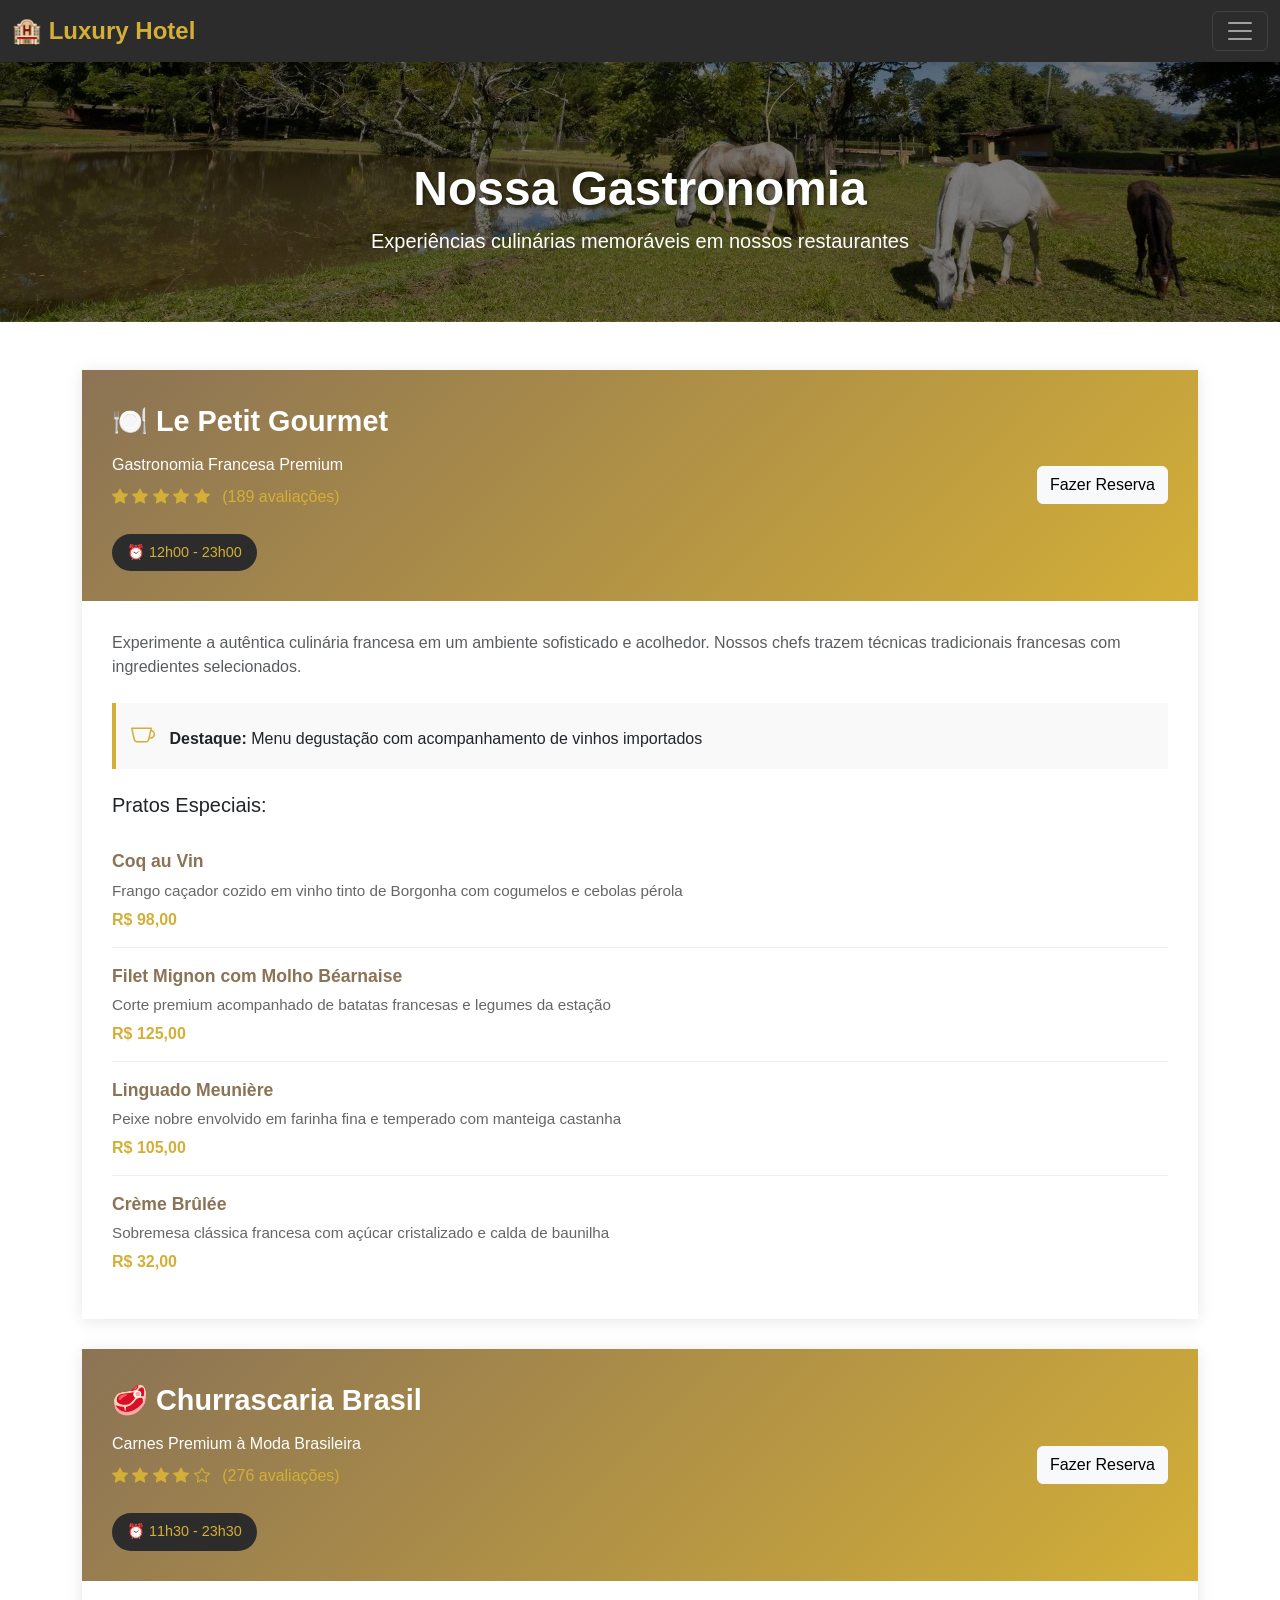
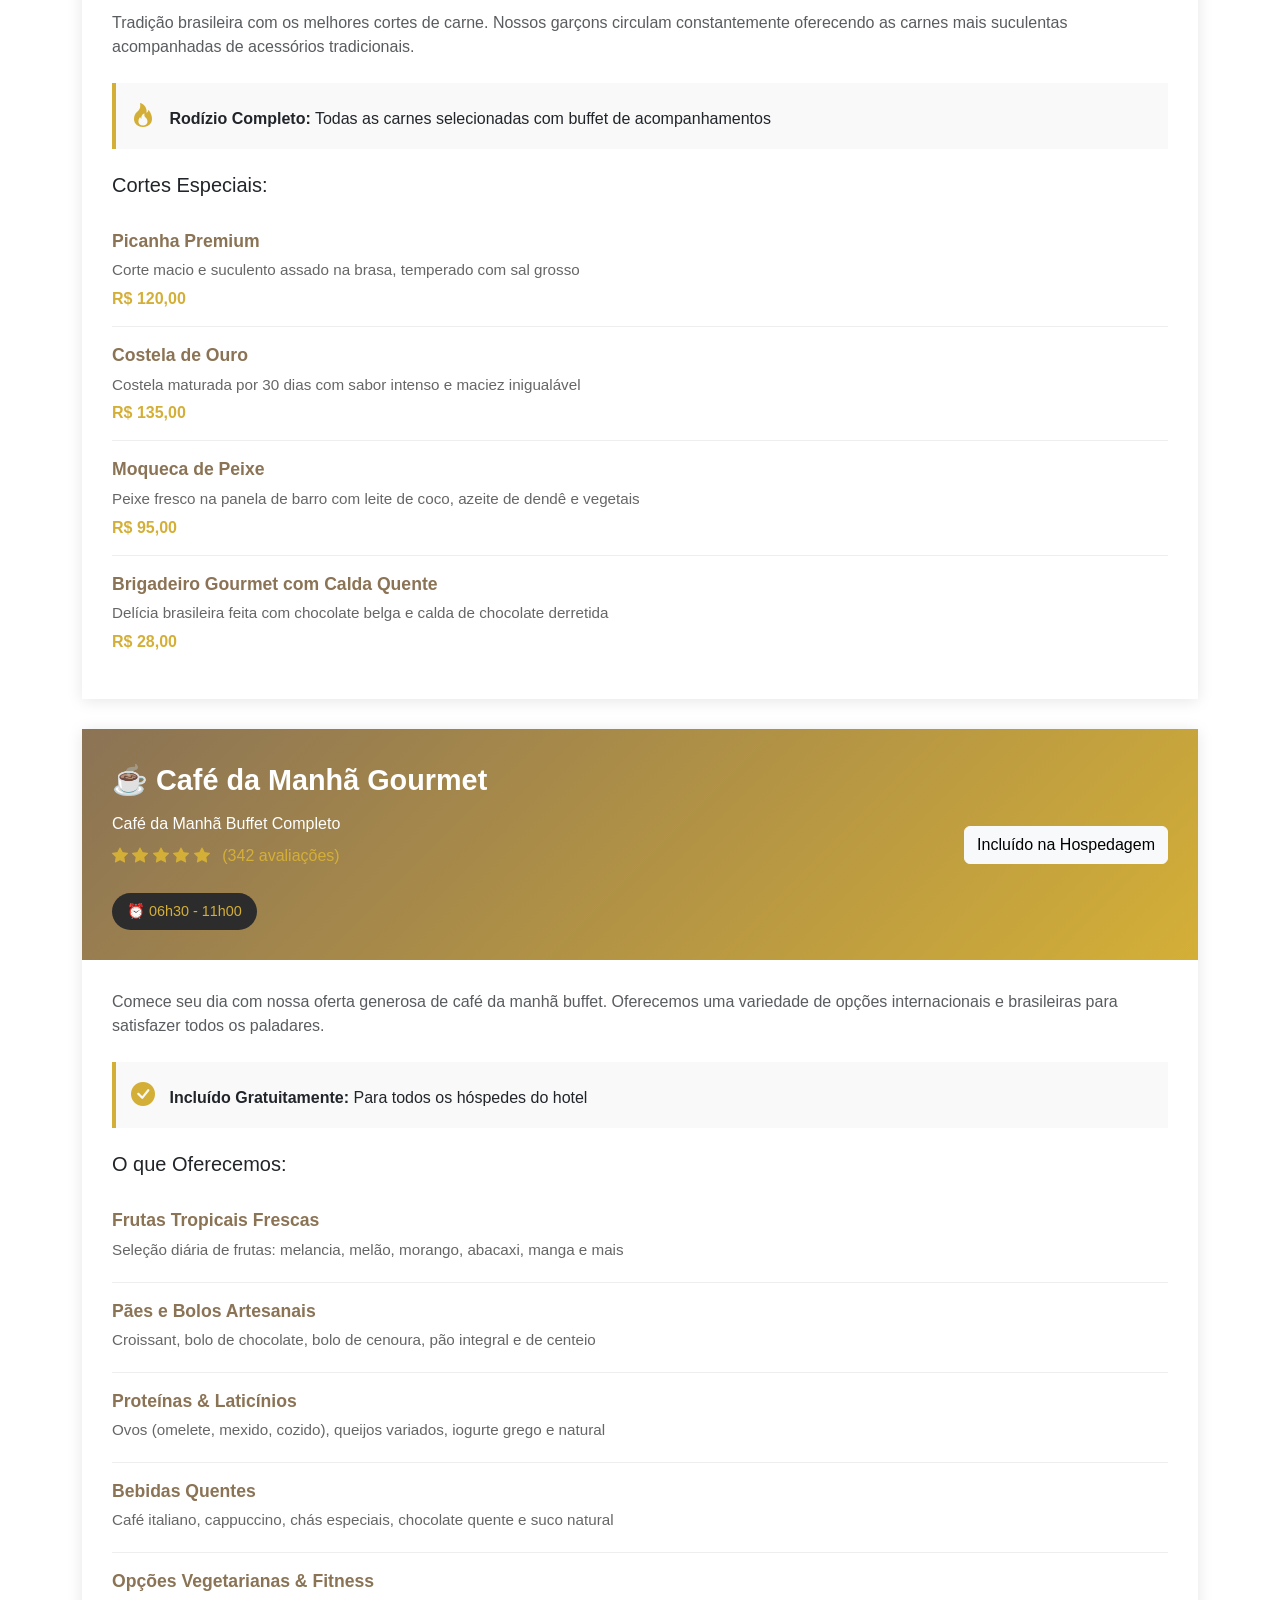
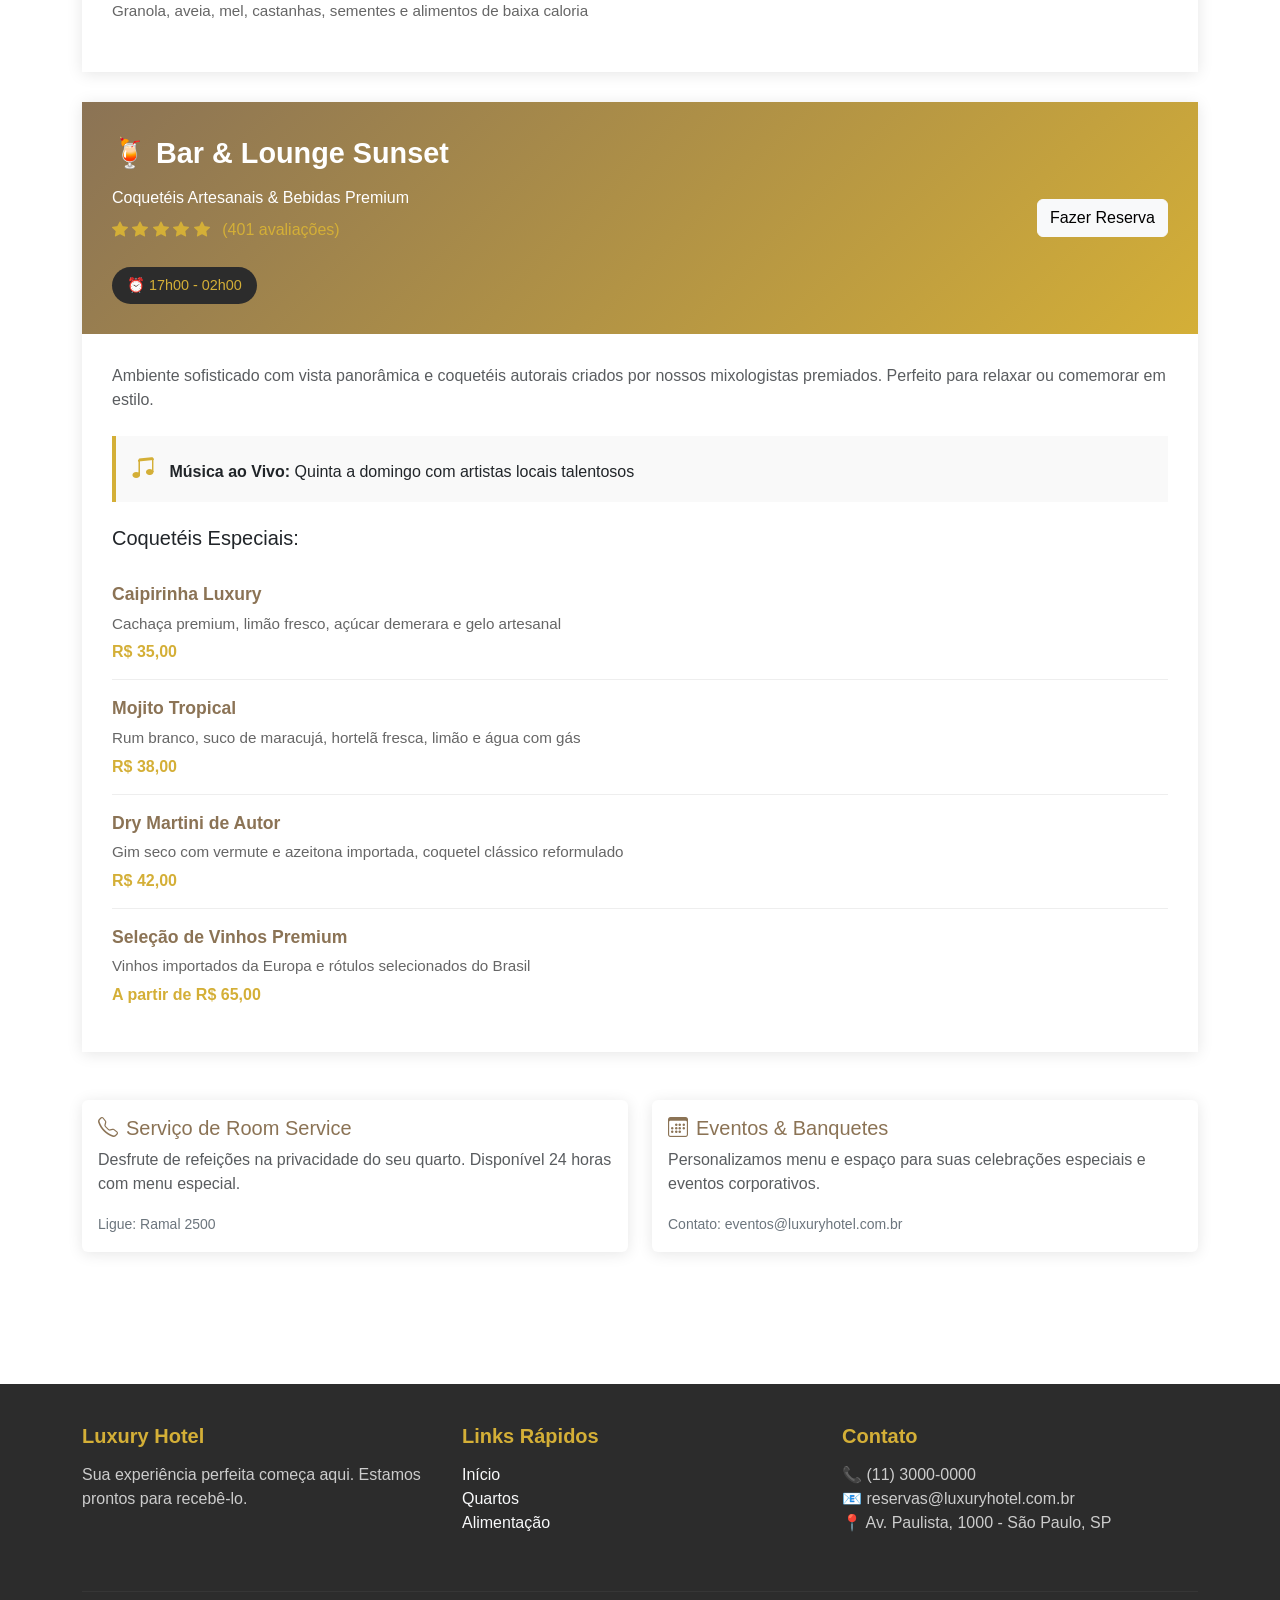
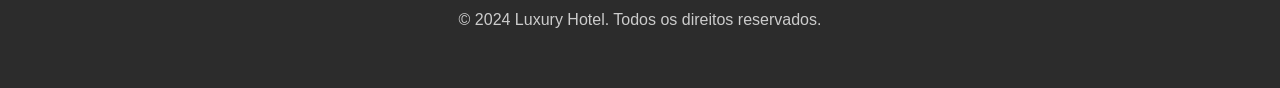
==== alimentacao.html @ da6d50ce "1" ====
<!DOCTYPE html>
<html lang="pt-br">
<head>
    <meta charset="UTF-8">
    <meta name="viewport" content="width=device-width, initial-scale=1.0">
    <title>Alimentação - Luxury Hotel</title>
    <link href="https://cdn.jsdelivr.net/npm/bootstrap@5.3.8/dist/css/bootstrap.min.css" rel="stylesheet" integrity="sha384-sRIl4kxILFvY47J16cr9ZwB07vP4J8+LH7qKQnuqkuIAvNWLzeN8tE5YBujZqJLB" crossorigin="anonymous">
    <link rel="stylesheet" href="https://cdn.jsdelivr.net/npm/bootstrap-icons@1.11.0/font/bootstrap-icons.css">
    <script src="https://cdn.jsdelivr.net/npm/bootstrap@5.3.8/dist/js/bootstrap.bundle.min.js" integrity="sha384-FKyoEForCGlyvwx9Hj09JcYn3nv7wiPVlz7YYwJrWVcXK/BmnVDxM+D2scQbITxI" crossorigin="anonymous"></script>
    <style>
        :root {
            --primary-color: #8b7355;
            --secondary-color: #d4af37;
            --dark-color: #2c2c2c;
        }
        body {
            font-family: 'Segoe UI', Tahoma, Geneva, Verdana, sans-serif;
        }
        .navbar {
            background-color: var(--dark-color) !important;
            box-shadow: 0 2px 10px rgba(0,0,0,0.1);
        }
        .navbar-brand {
            font-size: 1.5rem;
            font-weight: bold;
            color: var(--secondary-color) !important;
        }
        .page-header {
            background: linear-gradient(rgba(0,0,0,0.5), rgba(0,0,0,0.5)), url('imagens/2.webp');
            background-size: cover;
            background-position: center;
            color: white;
            padding: 100px 0 50px 0;
            margin-top: 60px;
            text-align: center;
        }
        .page-header h1 {
            font-size: 3rem;
            font-weight: bold;
            text-shadow: 2px 2px 4px rgba(0,0,0,0.5);
        }
        .section-title {
            color: var(--primary-color);
            font-weight: bold;
            text-transform: uppercase;
            letter-spacing: 2px;
            margin: 40px 0 20px 0;
        }
        .restaurant-card {
            border: none;
            box-shadow: 0 2px 15px rgba(0,0,0,0.1);
            margin-bottom: 30px;
            transition: all 0.3s ease;
            overflow: hidden;
        }
        .restaurant-card:hover {
            box-shadow: 0 8px 25px rgba(0,0,0,0.15);
            transform: translateY(-5px);
        }
        .restaurant-header {
            background: linear-gradient(135deg, var(--primary-color), var(--secondary-color));
            color: white;
            padding: 30px;
        }
        .restaurant-title {
            font-size: 1.8rem;
            font-weight: bold;
            margin-bottom: 10px;
        }
        .restaurant-info {
            padding: 30px;
        }
        .menu-item {
            padding: 15px 0;
            border-bottom: 1px solid #eee;
        }
        .menu-item:last-child {
            border-bottom: none;
        }
        .menu-item-title {
            font-weight: bold;
            color: var(--primary-color);
            font-size: 1.1rem;
        }
        .menu-item-description {
            font-size: 0.95rem;
            color: #666;
            margin: 5px 0;
        }
        .menu-item-price {
            color: var(--secondary-color);
            font-weight: bold;
            font-size: 1rem;
        }
        .service-highlight {
            background-color: #f9f9f9;
            border-left: 4px solid var(--secondary-color);
            padding: 15px;
            margin: 15px 0;
        }
        .highlight-icon {
            color: var(--secondary-color);
            font-size: 1.5rem;
            margin-right: 10px;
        }
        .btn-reserve {
            background-color: var(--primary-color);
            border-color: var(--primary-color);
            color: white;
            padding: 10px 20px;
        }
        .btn-reserve:hover {
            background-color: var(--secondary-color);
            border-color: var(--secondary-color);
            color: var(--dark-color);
        }
        .hours-badge {
            background-color: var(--dark-color);
            color: var(--secondary-color);
            padding: 8px 15px;
            border-radius: 20px;
            font-size: 0.9rem;
            display: inline-block;
            margin-top: 10px;
        }
        .rating {
            color: var(--secondary-color);
            margin-bottom: 15px;
        }
        .footer {
            background-color: var(--dark-color);
            color: #ccc;
            padding: 40px 0;
            margin-top: 60px;
        }
        .footer .footer-title {
            color: var(--secondary-color);
            font-weight: bold;
            margin-bottom: 15px;
        }
        .tabs-nav {
            border-bottom: 2px solid var(--primary-color);
            margin-bottom: 30px;
        }
    </style>
</head>

<body>
    <!-- Navbar -->
    <nav class="navbar navbar-dark fixed-top">
        <div class="container-fluid">
            <a class="navbar-brand" href="index.html">🏨 Luxury Hotel</a>
            <button class="navbar-toggler" type="button" data-bs-toggle="offcanvas" data-bs-target="#offcanvasDarkNavbar" aria-controls="offcanvasDarkNavbar" aria-label="Toggle navigation">
                <span class="navbar-toggler-icon"></span>
            </button>
            <div class="offcanvas offcanvas-end" tabindex="-1" id="offcanvasDarkNavbar" style="background-color: var(--dark-color);">
                <div class="offcanvas-header">
                    <h5 class="offcanvas-title" style="color: var(--secondary-color);">Menu</h5>
                    <button type="button" class="btn-close btn-close-white" data-bs-dismiss="offcanvas" aria-label="Close"></button>
                </div>
                <div class="offcanvas-body">
                    <ul class="navbar-nav justify-content-end flex-grow-1 pe-3">
                        <li class="nav-item">
                            <a class="nav-link text-light" href="index.html">Início</a>
                        </li>
                        <li class="nav-item">
                            <a class="nav-link text-light" href="quartos.html">Quartos</a>
                        </li>
                        <li class="nav-item">
                            <a class="nav-link text-light" href="alimentacao.html">Alimentação</a>
                        </li>
                        <li class="nav-item">
                            <a class="nav-link text-light" href="index.html#contato">Contato</a>
                        </li>
                    </ul>
                    <button class="btn btn-outline-warning w-100 mt-3">Reservar Agora</button>
                </div>
            </div>
        </div>
    </nav>

    <!-- Page Header -->
    <div class="page-header">
        <h1>Nossa Gastronomia</h1>
        <p class="fs-5">Experiências culinárias memoráveis em nossos restaurantes</p>
    </div>

    <!-- Main Content -->
    <div class="container py-5">
        <!-- Restaurante 1: Restaurante Fino -->
        <div class="restaurant-card">
            <div class="restaurant-header">
                <div class="row align-items-center">
                    <div class="col-md-8">
                        <div class="restaurant-title">🍽️ Le Petit Gourmet</div>
                        <p class="mb-2">Gastronomia Francesa Premium</p>
                        <div class="rating">
                            <i class="bi bi-star-fill"></i>
                            <i class="bi bi-star-fill"></i>
                            <i class="bi bi-star-fill"></i>
                            <i class="bi bi-star-fill"></i>
                            <i class="bi bi-star-fill"></i>
                            <span class="ms-2">(189 avaliações)</span>
                        </div>
                        <div class="hours-badge">⏰ 12h00 - 23h00</div>
                    </div>
                    <div class="col-md-4 text-end">
                        <button class="btn btn-light">Fazer Reserva</button>
                    </div>
                </div>
            </div>
            <div class="restaurant-info">
                <p class="text-muted mb-4">
                    Experimente a autêntica culinária francesa em um ambiente sofisticado e acolhedor. 
                    Nossos chefs trazem técnicas tradicionais francesas com ingredientes selecionados.
                </p>

                <div class="service-highlight">
                    <span class="highlight-icon"><i class="bi bi-cup"></i></span>
                    <strong>Destaque:</strong> Menu degustação com acompanhamento de vinhos importados
                </div>

                <h5 class="mt-4 mb-3">Pratos Especiais:</h5>
                <div class="menu-item">
                    <div class="menu-item-title">Coq au Vin</div>
                    <div class="menu-item-description">Frango caçador cozido em vinho tinto de Borgonha com cogumelos e cebolas pérola</div>
                    <div class="menu-item-price">R$ 98,00</div>
                </div>
                <div class="menu-item">
                    <div class="menu-item-title">Filet Mignon com Molho Béarnaise</div>
                    <div class="menu-item-description">Corte premium acompanhado de batatas francesas e legumes da estação</div>
                    <div class="menu-item-price">R$ 125,00</div>
                </div>
                <div class="menu-item">
                    <div class="menu-item-title">Linguado Meunière</div>
                    <div class="menu-item-description">Peixe nobre envolvido em farinha fina e temperado com manteiga castanha</div>
                    <div class="menu-item-price">R$ 105,00</div>
                </div>
                <div class="menu-item">
                    <div class="menu-item-title">Crème Brûlée</div>
                    <div class="menu-item-description">Sobremesa clássica francesa com açúcar cristalizado e calda de baunilha</div>
                    <div class="menu-item-price">R$ 32,00</div>
                </div>
            </div>
        </div>

        <!-- Restaurante 2: Churrascaria -->
        <div class="restaurant-card">
            <div class="restaurant-header">
                <div class="row align-items-center">
                    <div class="col-md-8">
                        <div class="restaurant-title">🥩 Churrascaria Brasil</div>
                        <p class="mb-2">Carnes Premium à Moda Brasileira</p>
                        <div class="rating">
                            <i class="bi bi-star-fill"></i>
                            <i class="bi bi-star-fill"></i>
                            <i class="bi bi-star-fill"></i>
                            <i class="bi bi-star-fill"></i>
                            <i class="bi bi-star"></i>
                            <span class="ms-2">(276 avaliações)</span>
                        </div>
                        <div class="hours-badge">⏰ 11h30 - 23h30</div>
                    </div>
                    <div class="col-md-4 text-end">
                        <button class="btn btn-light">Fazer Reserva</button>
                    </div>
                </div>
            </div>
            <div class="restaurant-info">
                <p class="text-muted mb-4">
                    Tradição brasileira com os melhores cortes de carne. Nossos garçons circulam constantemente 
                    oferecendo as carnes mais suculentas acompanhadas de acessórios tradicionais.
                </p>

                <div class="service-highlight">
                    <span class="highlight-icon"><i class="bi bi-fire"></i></span>
                    <strong>Rodízio Completo:</strong> Todas as carnes selecionadas com buffet de acompanhamentos
                </div>

                <h5 class="mt-4 mb-3">Cortes Especiais:</h5>
                <div class="menu-item">
                    <div class="menu-item-title">Picanha Premium</div>
                    <div class="menu-item-description">Corte macio e suculento assado na brasa, temperado com sal grosso</div>
                    <div class="menu-item-price">R$ 120,00</div>
                </div>
                <div class="menu-item">
                    <div class="menu-item-title">Costela de Ouro</div>
                    <div class="menu-item-description">Costela maturada por 30 dias com sabor intenso e maciez inigualável</div>
                    <div class="menu-item-price">R$ 135,00</div>
                </div>
                <div class="menu-item">
                    <div class="menu-item-title">Moqueca de Peixe</div>
                    <div class="menu-item-description">Peixe fresco na panela de barro com leite de coco, azeite de dendê e vegetais</div>
                    <div class="menu-item-price">R$ 95,00</div>
                </div>
                <div class="menu-item">
                    <div class="menu-item-title">Brigadeiro Gourmet com Calda Quente</div>
                    <div class="menu-item-description">Delícia brasileira feita com chocolate belga e calda de chocolate derretida</div>
                    <div class="menu-item-price">R$ 28,00</div>
                </div>
            </div>
        </div>

        <!-- Restaurante 3: Cafe da Manha -->
        <div class="restaurant-card">
            <div class="restaurant-header">
                <div class="row align-items-center">
                    <div class="col-md-8">
                        <div class="restaurant-title">☕ Café da Manhã Gourmet</div>
                        <p class="mb-2">Café da Manhã Buffet Completo</p>
                        <div class="rating">
                            <i class="bi bi-star-fill"></i>
                            <i class="bi bi-star-fill"></i>
                            <i class="bi bi-star-fill"></i>
                            <i class="bi bi-star-fill"></i>
                            <i class="bi bi-star-fill"></i>
                            <span class="ms-2">(342 avaliações)</span>
                        </div>
                        <div class="hours-badge">⏰ 06h30 - 11h00</div>
                    </div>
                    <div class="col-md-4 text-end">
                        <button class="btn btn-light">Incluído na Hospedagem</button>
                    </div>
                </div>
            </div>
            <div class="restaurant-info">
                <p class="text-muted mb-4">
                    Comece seu dia com nossa oferta generosa de café da manhã buffet. 
                    Oferecemos uma variedade de opções internacionais e brasileiras para satisfazer todos os paladares.
                </p>

                <div class="service-highlight">
                    <span class="highlight-icon"><i class="bi bi-check-circle-fill"></i></span>
                    <strong>Incluído Gratuitamente:</strong> Para todos os hóspedes do hotel
                </div>

                <h5 class="mt-4 mb-3">O que Oferecemos:</h5>
                <div class="menu-item">
                    <div class="menu-item-title">Frutas Tropicais Frescas</div>
                    <div class="menu-item-description">Seleção diária de frutas: melancia, melão, morango, abacaxi, manga e mais</div>
                </div>
                <div class="menu-item">
                    <div class="menu-item-title">Pães e Bolos Artesanais</div>
                    <div class="menu-item-description">Croissant, bolo de chocolate, bolo de cenoura, pão integral e de centeio</div>
                </div>
                <div class="menu-item">
                    <div class="menu-item-title">Proteínas & Laticínios</div>
                    <div class="menu-item-description">Ovos (omelete, mexido, cozido), queijos variados, iogurte grego e natural</div>
                </div>
                <div class="menu-item">
                    <div class="menu-item-title">Bebidas Quentes</div>
                    <div class="menu-item-description">Café italiano, cappuccino, chás especiais, chocolate quente e suco natural</div>
                </div>
                <div class="menu-item">
                    <div class="menu-item-title">Opções Vegetarianas & Fitness</div>
                    <div class="menu-item-description">Granola, aveia, mel, castanhas, sementes e alimentos de baixa caloria</div>
                </div>
            </div>
        </div>

        <!-- Restaurante 4: Bar & Lounge -->
        <div class="restaurant-card">
            <div class="restaurant-header">
                <div class="row align-items-center">
                    <div class="col-md-8">
                        <div class="restaurant-title">🍹 Bar & Lounge Sunset</div>
                        <p class="mb-2">Coquetéis Artesanais & Bebidas Premium</p>
                        <div class="rating">
                            <i class="bi bi-star-fill"></i>
                            <i class="bi bi-star-fill"></i>
                            <i class="bi bi-star-fill"></i>
                            <i class="bi bi-star-fill"></i>
                            <i class="bi bi-star-fill"></i>
                            <span class="ms-2">(401 avaliações)</span>
                        </div>
                        <div class="hours-badge">⏰ 17h00 - 02h00</div>
                    </div>
                    <div class="col-md-4 text-end">
                        <button class="btn btn-light">Fazer Reserva</button>
                    </div>
                </div>
            </div>
            <div class="restaurant-info">
                <p class="text-muted mb-4">
                    Ambiente sofisticado com vista panorâmica e coquetéis autorais criados por nossos mixologistas premiados. 
                    Perfeito para relaxar ou comemorar em estilo.
                </p>

                <div class="service-highlight">
                    <span class="highlight-icon"><i class="bi bi-music-note-beamed"></i></span>
                    <strong>Música ao Vivo:</strong> Quinta a domingo com artistas locais talentosos
                </div>

                <h5 class="mt-4 mb-3">Coquetéis Especiais:</h5>
                <div class="menu-item">
                    <div class="menu-item-title">Caipirinha Luxury</div>
                    <div class="menu-item-description">Cachaça premium, limão fresco, açúcar demerara e gelo artesanal</div>
                    <div class="menu-item-price">R$ 35,00</div>
                </div>
                <div class="menu-item">
                    <div class="menu-item-title">Mojito Tropical</div>
                    <div class="menu-item-description">Rum branco, suco de maracujá, hortelã fresca, limão e água com gás</div>
                    <div class="menu-item-price">R$ 38,00</div>
                </div>
                <div class="menu-item">
                    <div class="menu-item-title">Dry Martini de Autor</div>
                    <div class="menu-item-description">Gim seco com vermute e azeitona importada, coquetel clássico reformulado</div>
                    <div class="menu-item-price">R$ 42,00</div>
                </div>
                <div class="menu-item">
                    <div class="menu-item-title">Seleção de Vinhos Premium</div>
                    <div class="menu-item-description">Vinhos importados da Europa e rótulos selecionados do Brasil</div>
                    <div class="menu-item-price">A partir de R$ 65,00</div>
                </div>
            </div>
        </div>

        <!-- Informações Adicionais -->
        <div class="row mt-5">
            <div class="col-md-6 mb-4">
                <div class="card h-100" style="border: none; box-shadow: 0 2px 15px rgba(0,0,0,0.1);">
                    <div class="card-body">
                        <h5 class="card-title" style="color: var(--primary-color);">
                            <i class="bi bi-telephone me-2"></i>Serviço de Room Service
                        </h5>
                        <p class="card-text text-muted">
                            Desfrute de refeições na privacidade do seu quarto. Disponível 24 horas com menu especial.
                        </p>
                        <small class="text-secondary">Ligue: Ramal 2500</small>
                    </div>
                </div>
            </div>
            <div class="col-md-6 mb-4">
                <div class="card h-100" style="border: none; box-shadow: 0 2px 15px rgba(0,0,0,0.1);">
                    <div class="card-body">
                        <h5 class="card-title" style="color: var(--primary-color);">
                            <i class="bi bi-calendar3 me-2"></i>Eventos & Banquetes
                        </h5>
                        <p class="card-text text-muted">
                            Personalizamos menu e espaço para suas celebrações especiais e eventos corporativos.
                        </p>
                        <small class="text-secondary">Contato: eventos@luxuryhotel.com.br</small>
                    </div>
                </div>
            </div>
        </div>
    </div>

    <!-- Footer -->
    <footer class="footer">
        <div class="container">
            <div class="row">
                <div class="col-md-4 mb-4">
                    <h5 class="footer-title">Luxury Hotel</h5>
                    <p>Sua experiência perfeita começa aqui. Estamos prontos para recebê-lo.</p>
                </div>
                <div class="col-md-4 mb-4">
                    <h5 class="footer-title">Links Rápidos</h5>
                    <ul class="list-unstyled">
                        <li><a href="index.html" class="text-decoration-none text-light">Início</a></li>
                        <li><a href="quartos.html" class="text-decoration-none text-light">Quartos</a></li>
                        <li><a href="alimentacao.html" class="text-decoration-none text-light">Alimentação</a></li>
                    </ul>
                </div>
                <div class="col-md-4 mb-4">
                    <h5 class="footer-title">Contato</h5>
                    <p>
                        📞 (11) 3000-0000<br>
                        📧 reservas@luxuryhotel.com.br<br>
                        📍 Av. Paulista, 1000 - São Paulo, SP
                    </p>
                </div>
            </div>
            <hr style="border-color: #555;">
            <div class="text-center">
                <p>&copy; 2024 Luxury Hotel. Todos os direitos reservados.</p>
            </div>
        </div>
    </footer>

    <script src="https://cdn.jsdelivr.net/npm/@popperjs/core@2.11.8/dist/umd/popper.min.js" integrity="sha384-I7E8VVD/ismYTF4hNIPjVp/Zjvgyol6VFvRkX/vR+Vc4jQkC+hVqc2pM8ODewa9r" crossorigin="anonymous"></script>
    <script src="https://cdn.jsdelivr.net/npm/bootstrap@5.3.8/dist/js/bootstrap.min.js" integrity="sha384-G/EV+4j2dNv+tEPo3++6LCgdCROaejBqfUeNjuKAiuXbjrxilcCdDz6ZAVfHWe1Y" crossorigin="anonymous"></script>
</body>
</html>
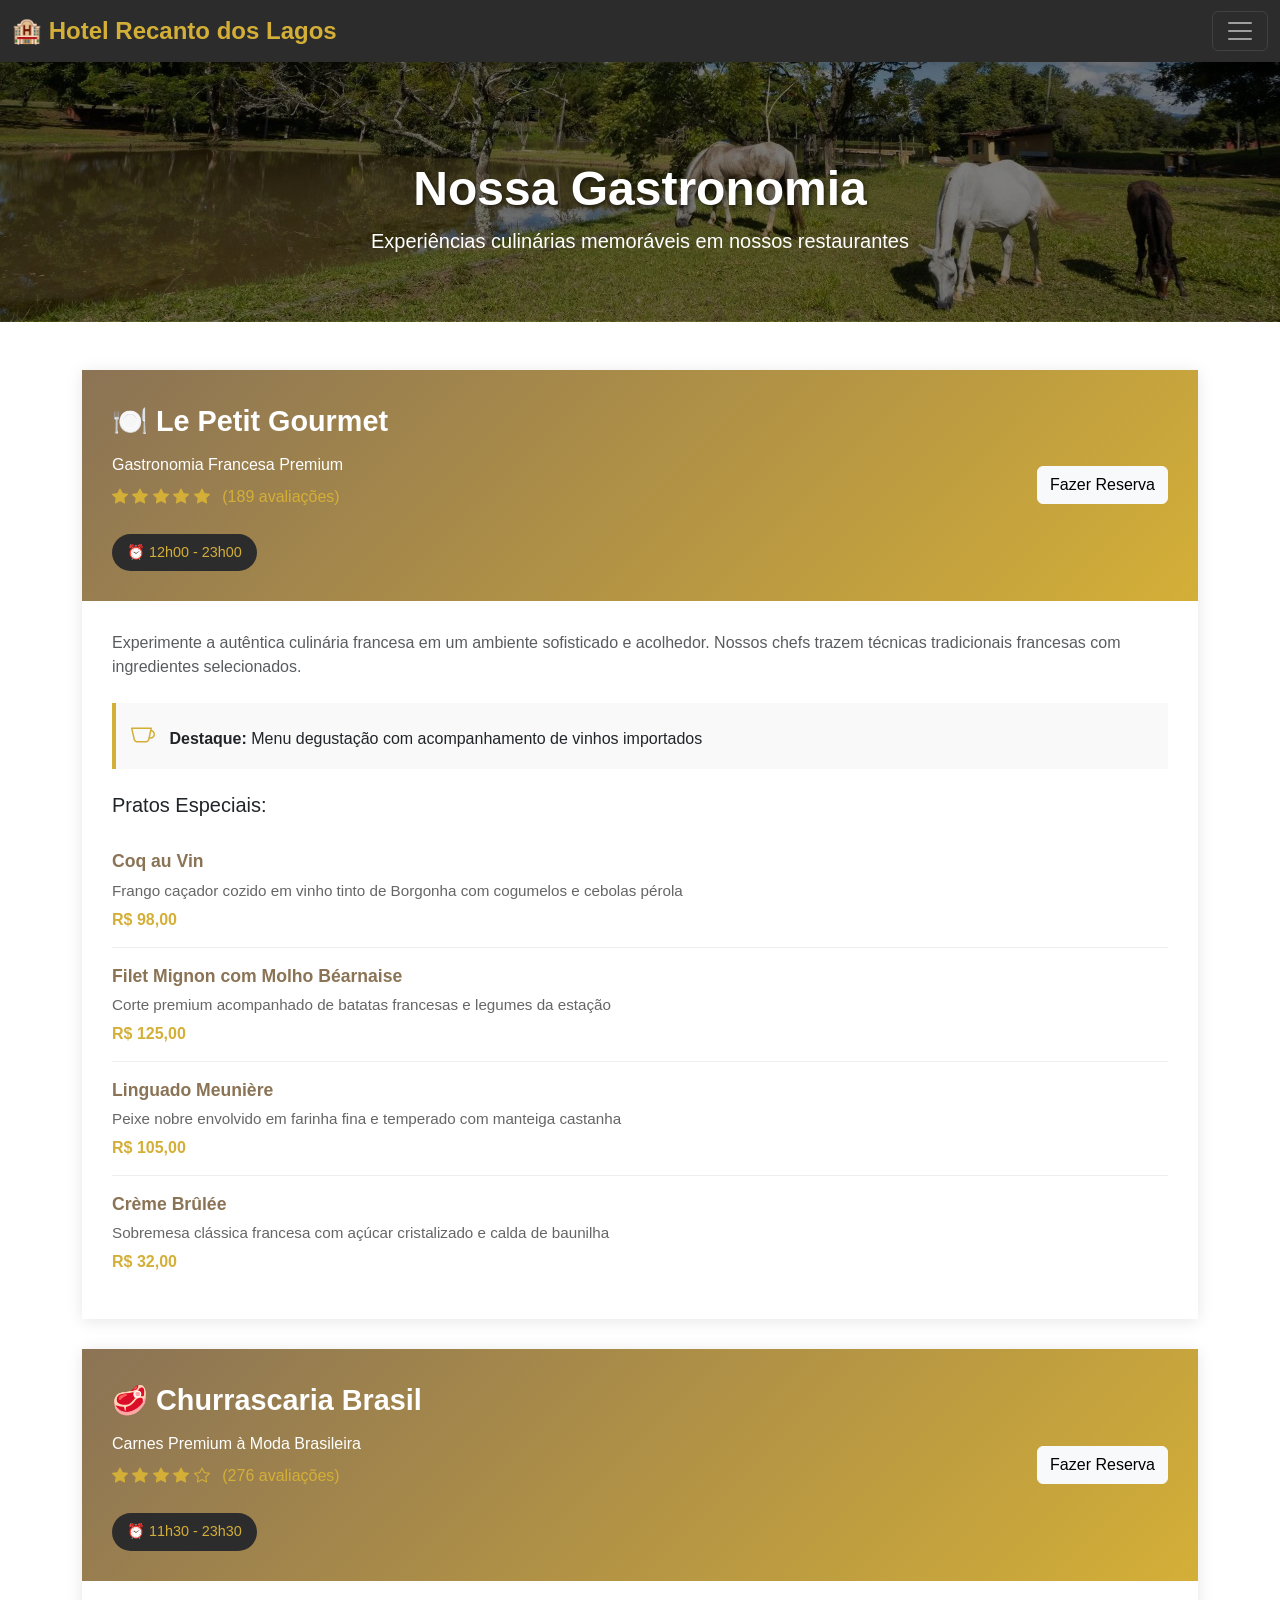
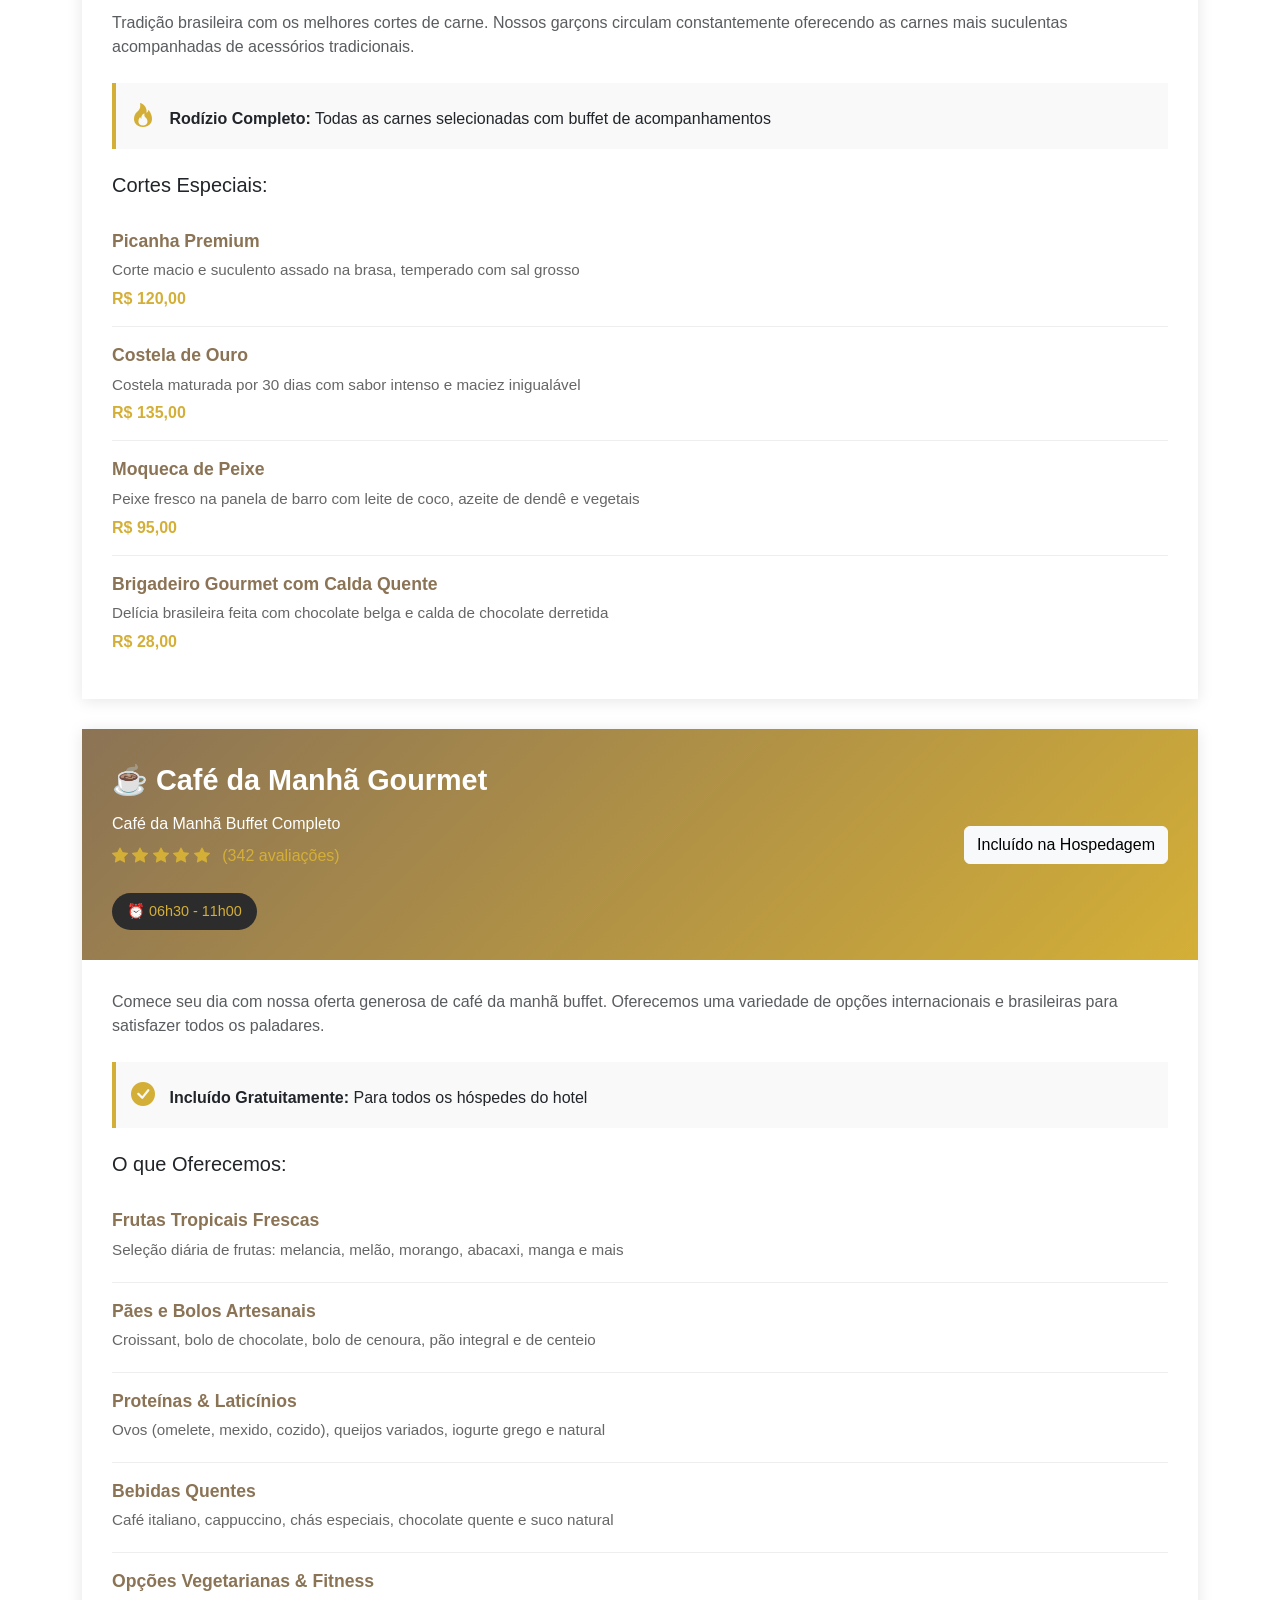
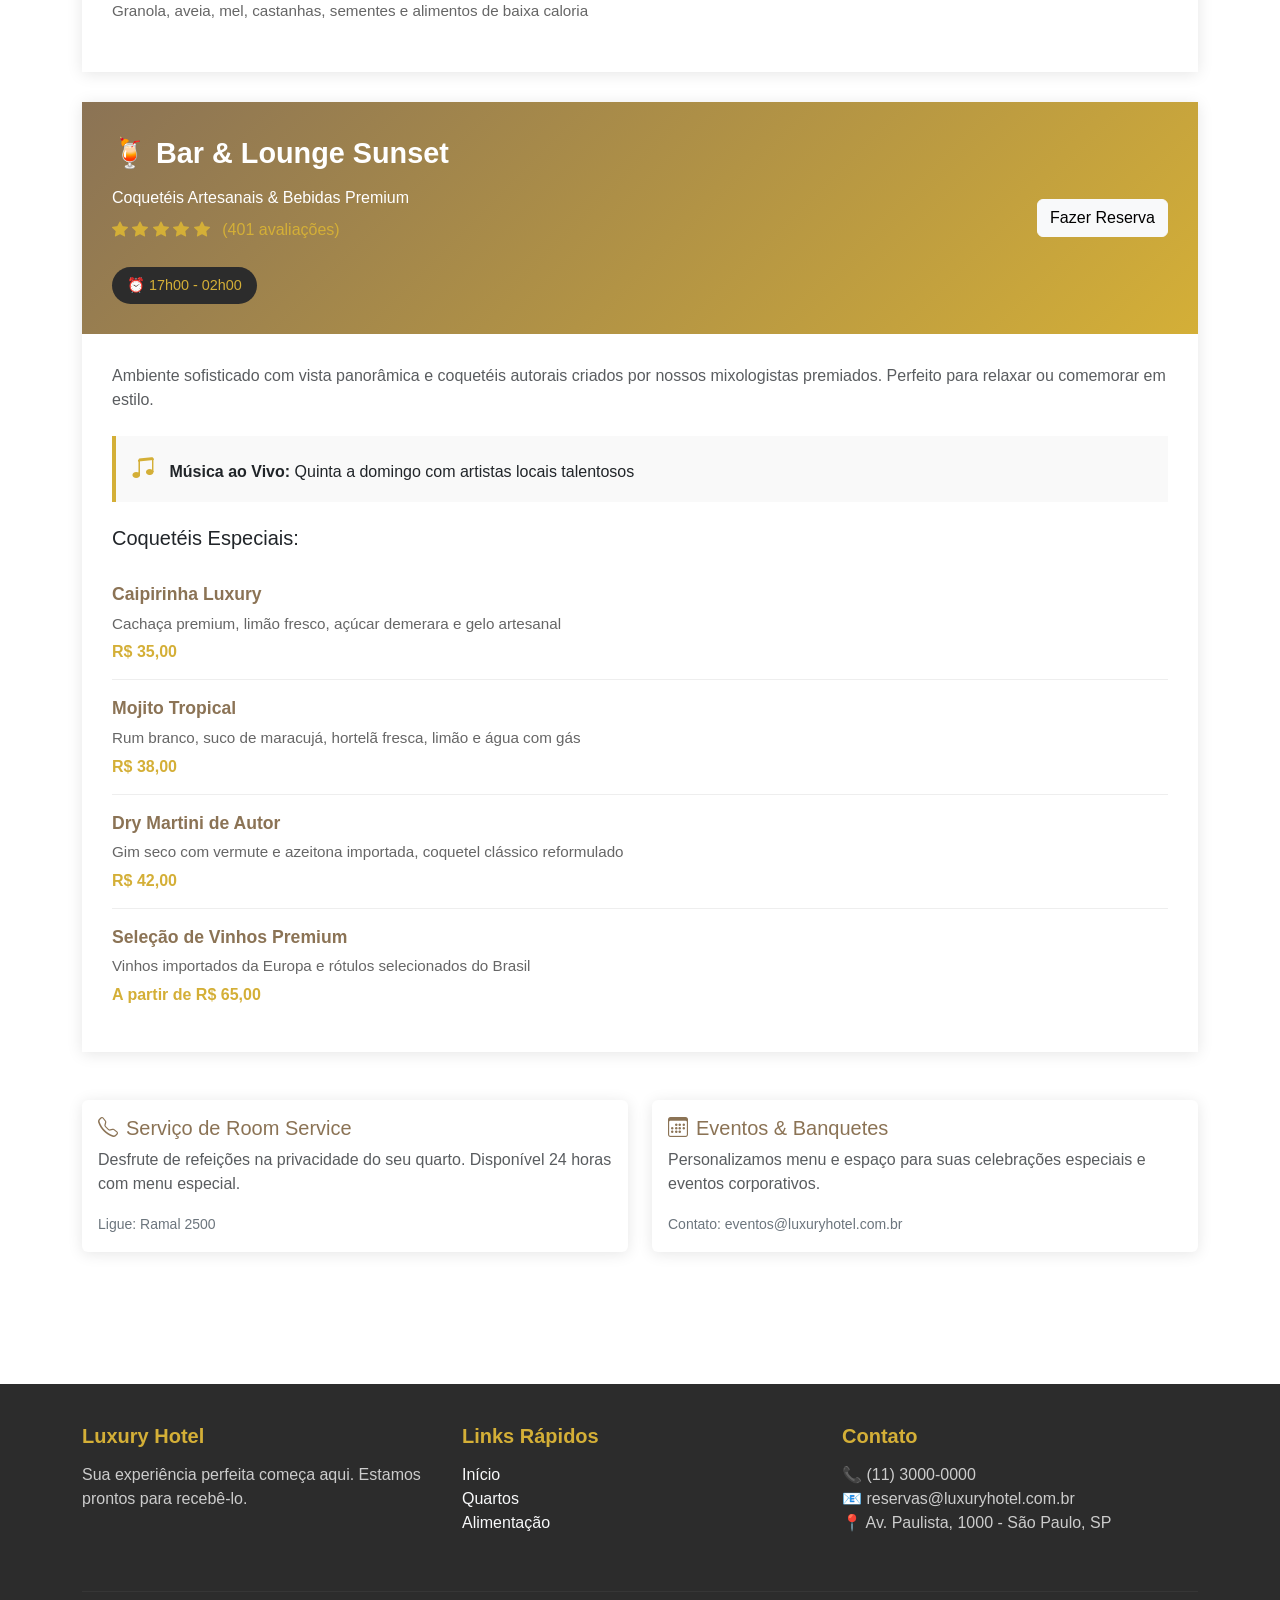
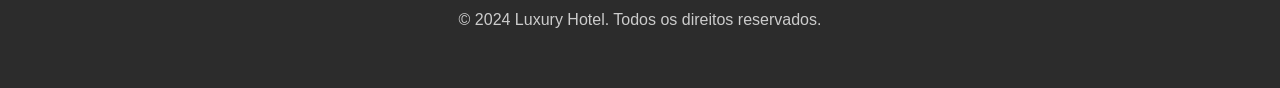
==== commit d155c38d: "hj" ====
--- a/alimentacao.html
+++ b/alimentacao.html
@@ -3,7 +3,7 @@
 <head>
     <meta charset="UTF-8">
     <meta name="viewport" content="width=device-width, initial-scale=1.0">
-    <title>Alimentação - Luxury Hotel</title>
+    <title>Alimentação - Hotel Recanto dos Lagos</title>
     <link href="https://cdn.jsdelivr.net/npm/bootstrap@5.3.8/dist/css/bootstrap.min.css" rel="stylesheet" integrity="sha384-sRIl4kxILFvY47J16cr9ZwB07vP4J8+LH7qKQnuqkuIAvNWLzeN8tE5YBujZqJLB" crossorigin="anonymous">
     <link rel="stylesheet" href="https://cdn.jsdelivr.net/npm/bootstrap-icons@1.11.0/font/bootstrap-icons.css">
     <script src="https://cdn.jsdelivr.net/npm/bootstrap@5.3.8/dist/js/bootstrap.bundle.min.js" integrity="sha384-FKyoEForCGlyvwx9Hj09JcYn3nv7wiPVlz7YYwJrWVcXK/BmnVDxM+D2scQbITxI" crossorigin="anonymous"></script>
@@ -149,7 +149,7 @@
     <!-- Navbar -->
     <nav class="navbar navbar-dark fixed-top">
         <div class="container-fluid">
-            <a class="navbar-brand" href="index.html">🏨 Luxury Hotel</a>
+            <a class="navbar-brand" href="index.html">🏨 Hotel Recanto dos Lagos</a>
             <button class="navbar-toggler" type="button" data-bs-toggle="offcanvas" data-bs-target="#offcanvasDarkNavbar" aria-controls="offcanvasDarkNavbar" aria-label="Toggle navigation">
                 <span class="navbar-toggler-icon"></span>
             </button>
